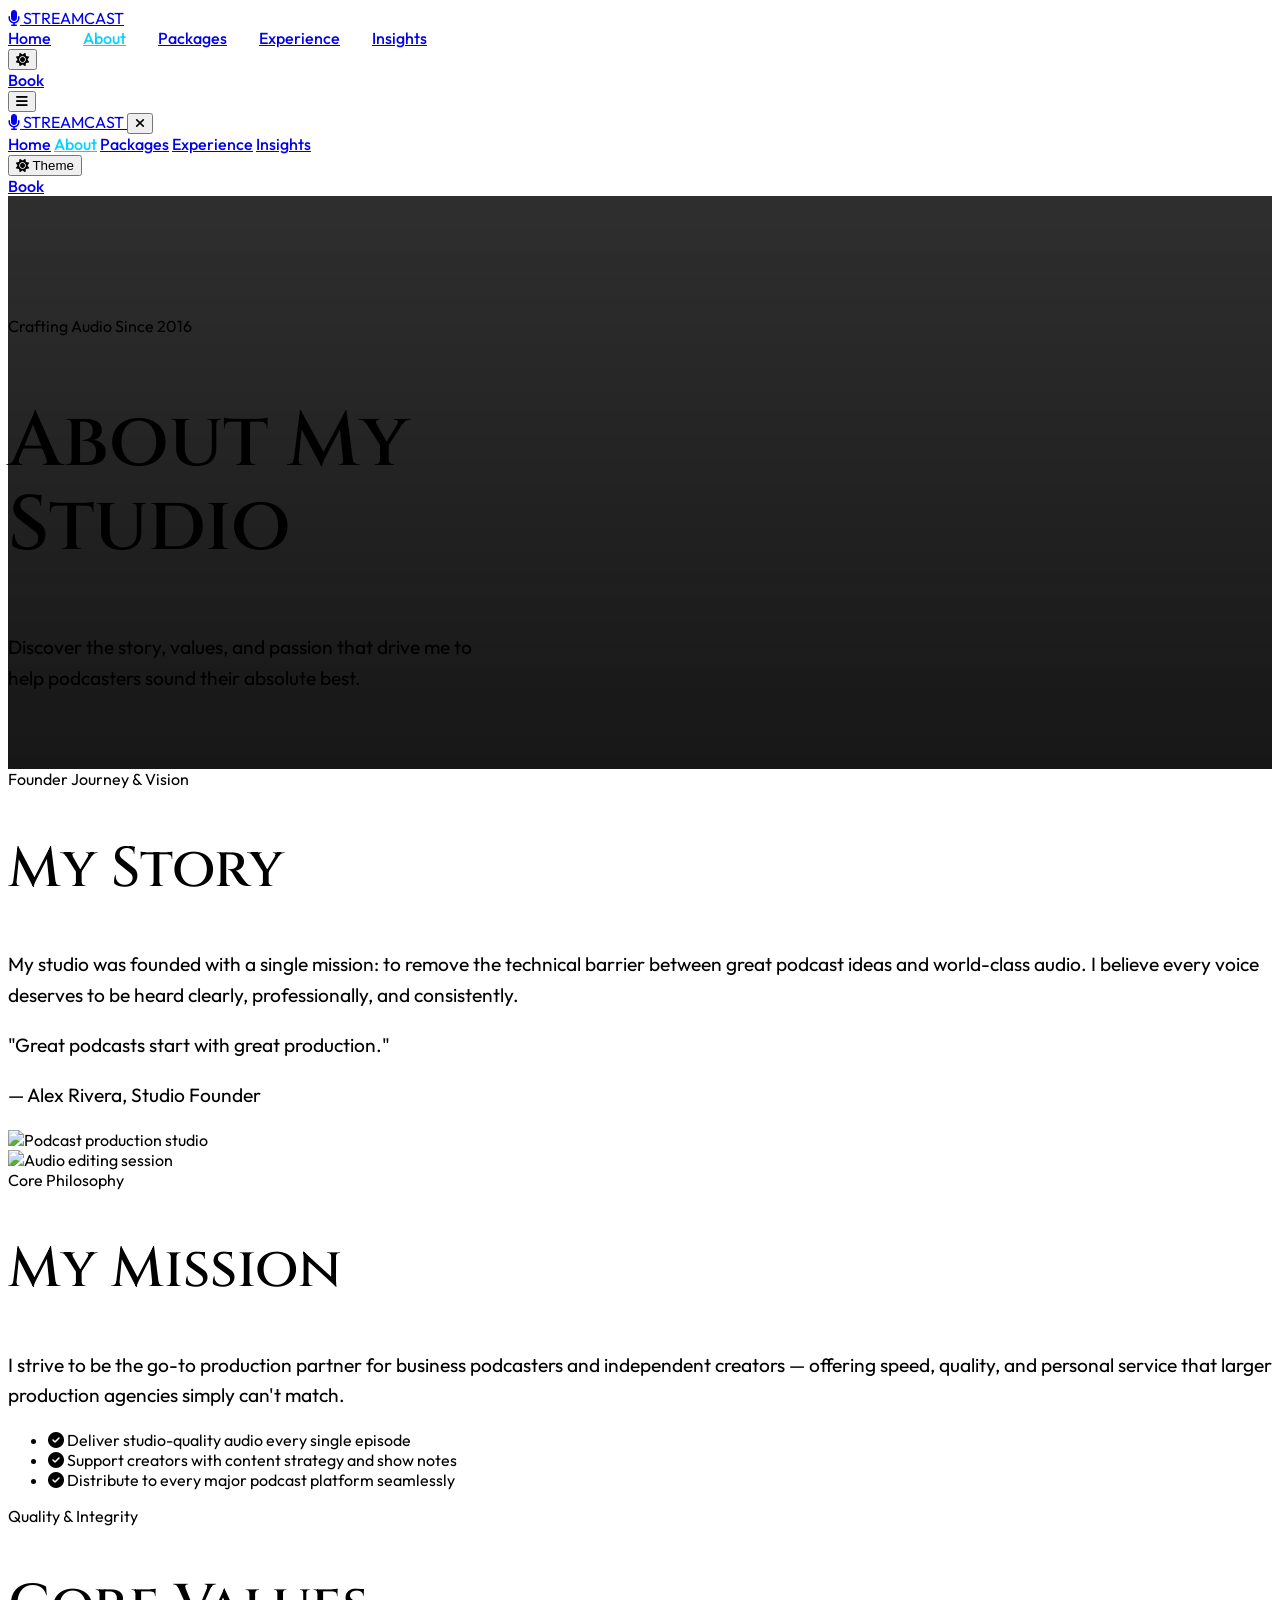
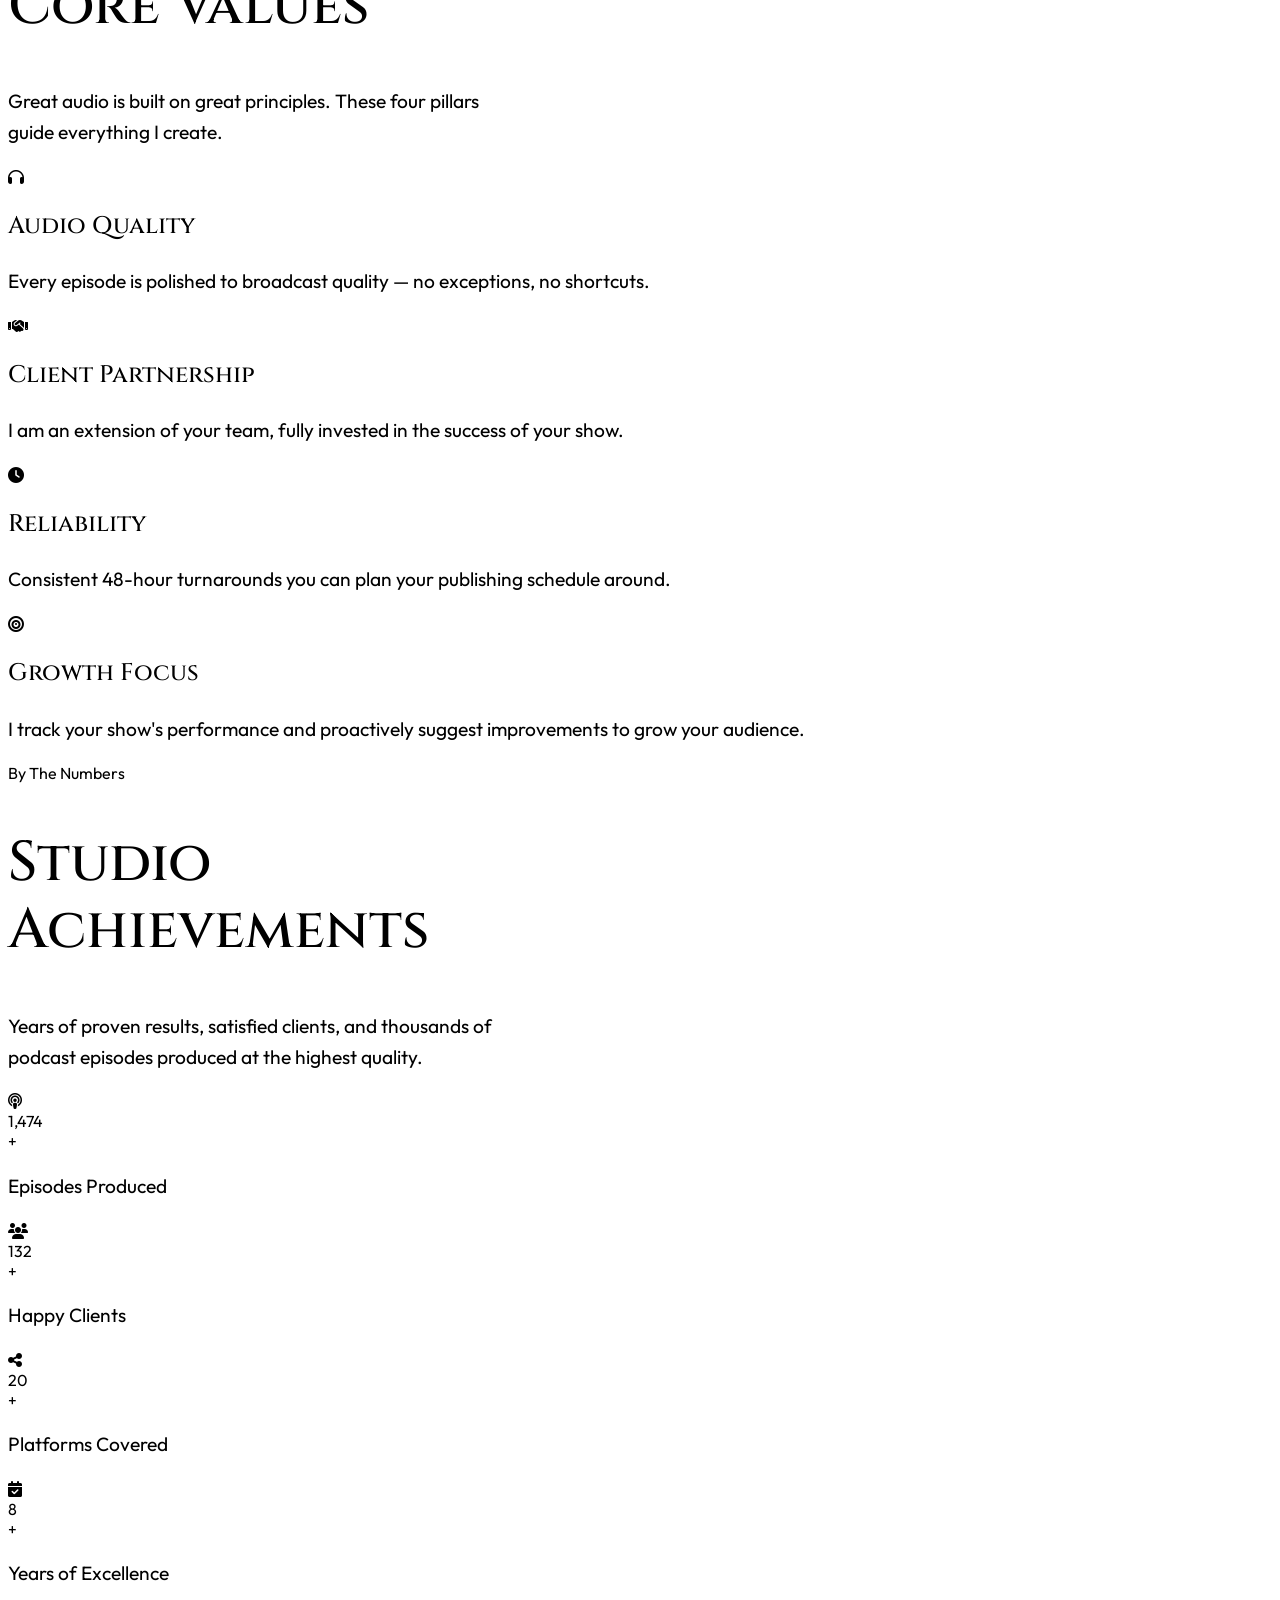
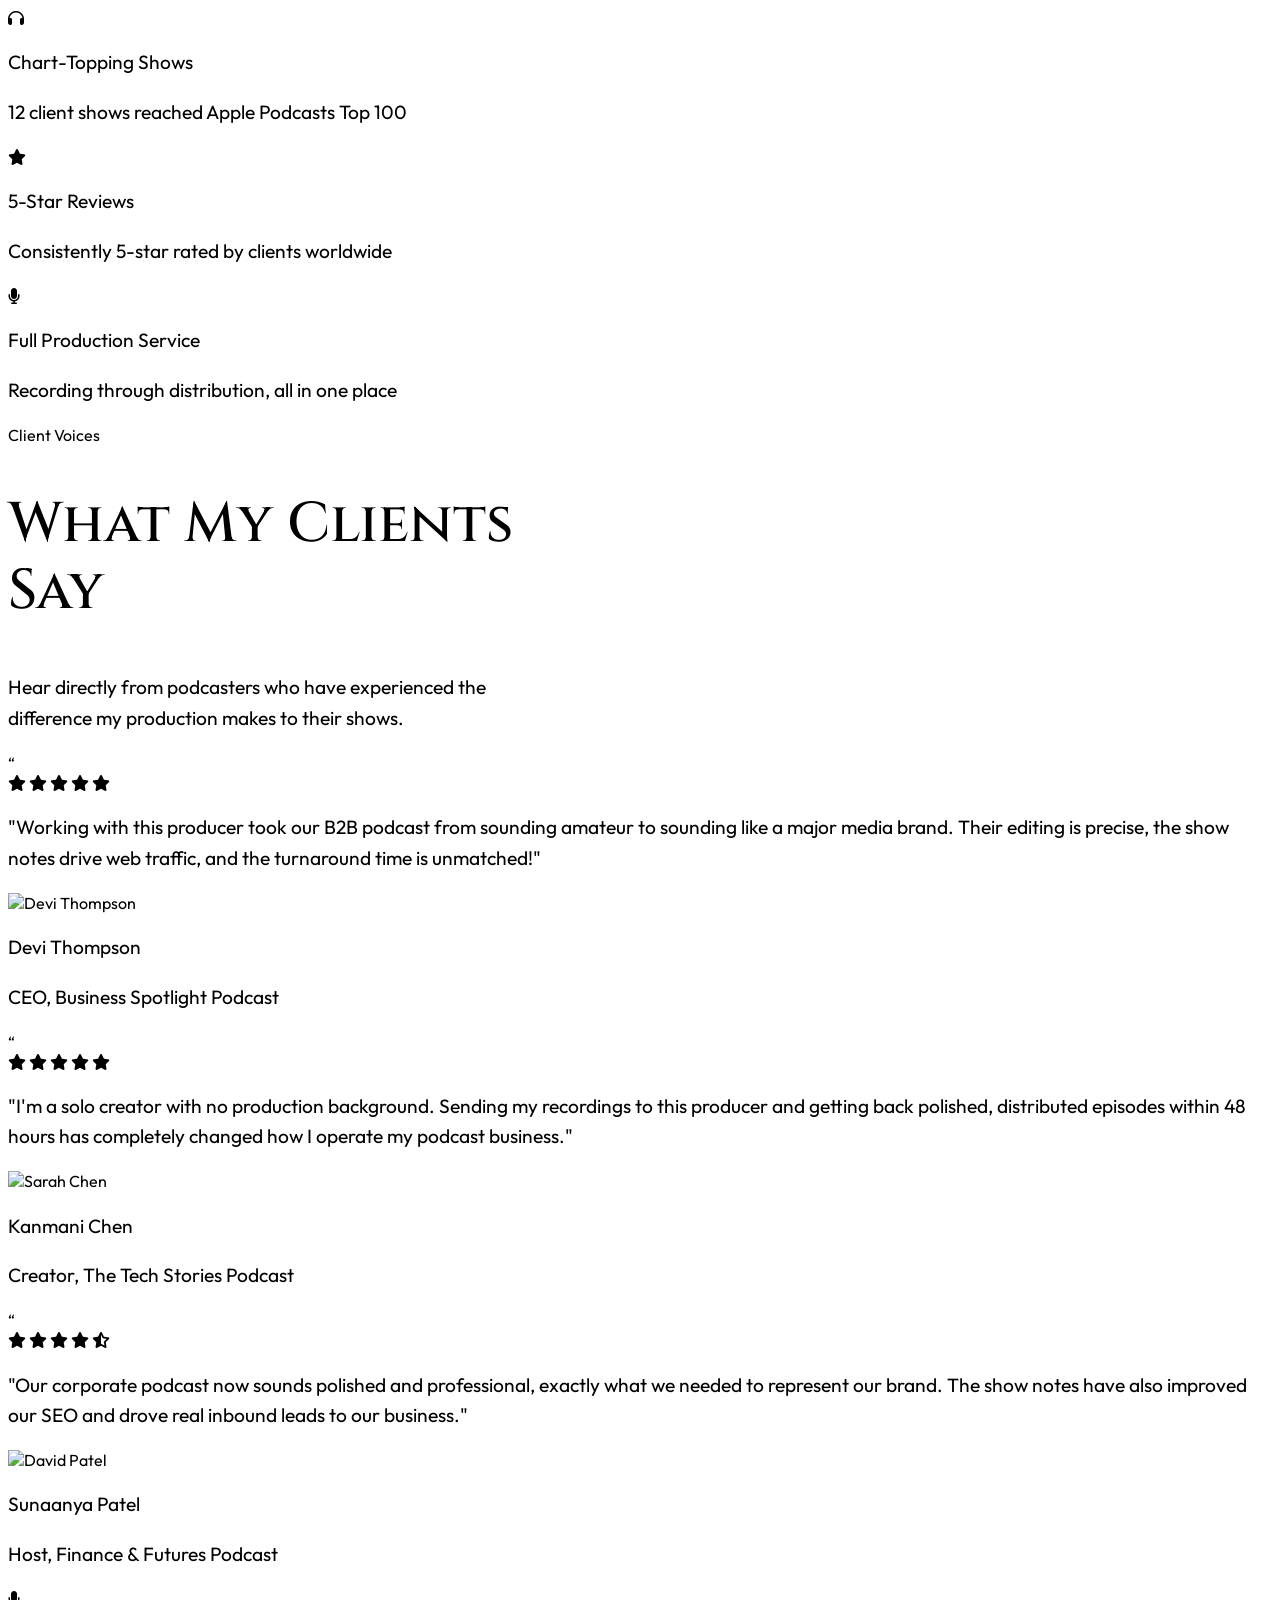
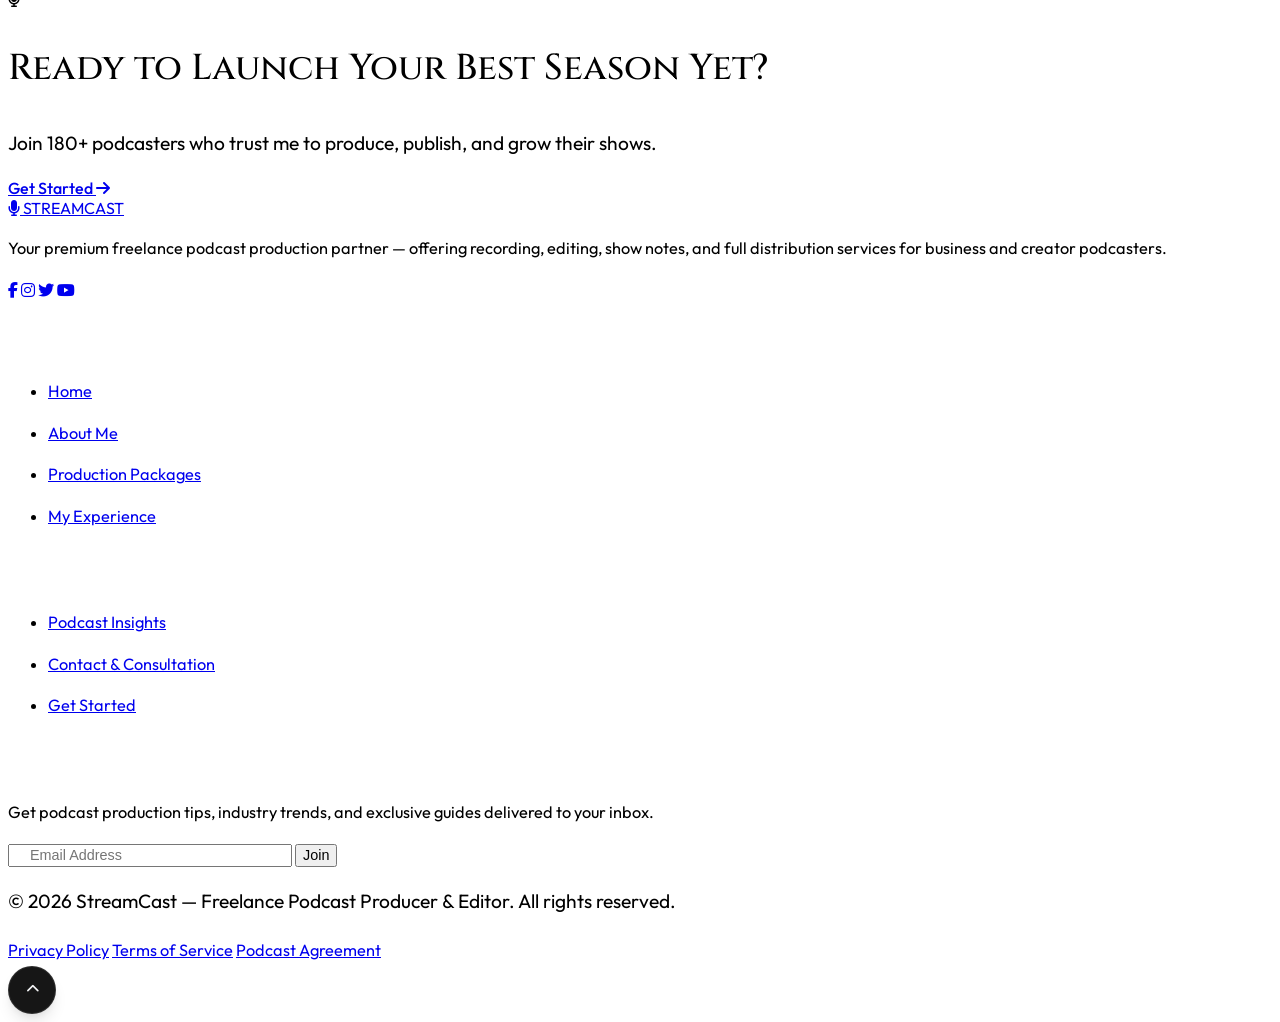
==== about.html @ 4ded886a "Add files via upload" ====
<!DOCTYPE html>
<html lang="en" class="dark">
<head>
  <!-- Favicon -->
  <link rel="icon" type="image/svg+xml" href="assets/images/favicon.svg">

  <meta charset="UTF-8">
  <meta name="viewport" content="width=device-width, initial-scale=1.0">
  <title>StreamCast | About Me</title>
  <meta name="description" content="Learn about my freelance podcast production studio's story, mission, and values. Dedicated to helping business and creator podcasters sound their best.">
  
  <!-- FontAwesome Icons -->
  <link rel="stylesheet" href="https://cdnjs.cloudflare.com/ajax/libs/font-awesome/6.4.0/css/all.min.css">
  <!-- Custom Styles -->
  <link rel="stylesheet" href="assets/css/custom.css">
  <!-- Tailwind CSS Play CDN -->
  <script src="https://cdn.tailwindcss.com"></script>
  <script>
    tailwind.config = {
      darkMode: 'class',
      theme: {
        extend: {
          colors: {
            'brand-blue': {
              DEFAULT: '#00d2fe',
              hover: '#00b4d8',
              dark: '#0096c7',
            },
            'charcoal': {
              900: '#0a0a0a',
              800: '#161616',
              700: '#1f1f1f',
              600: '#2e2e2e',
            }
          },
          fontFamily: {
            serif: ['Cinzel', 'serif'],
            sans: ['Outfit', 'sans-serif'],
          },
          fontWeight: {
            light: '300',
            normal: '410',
            medium: '500',
            semibold: '520',
            bold: '500',
            extrabold: '540',
            black: '580',
          }
        }
      }
    }
  </script>
</head>
<body class="bg-white dark:bg-charcoal-900 text-gray-900 dark:text-gray-100 transition-colors duration-300">

  <!-- NAVBAR -->
  <header id="main-header" class="fixed top-0 left-0 right-0 z-50 transition-all duration-300 py-3 bg-white dark:bg-[#0a0a0a]/95 border-b border-gray-200 dark:border-white/10">
    <div class="max-w-7xl mx-auto px-4 sm:px-6 lg:px-8">
      <div class="flex items-center justify-between h-16">
        
        <!-- Logo -->
        <a href="index.html" class="flex items-center space-x-2 gap-2 text-white font-serif tracking-widest text-xl md:text-2xl font-bold">
          <span class="text-brand-blue">
            <i class="fas fa-microphone"></i>
          </span>
          <span class="text-gray-900 dark:text-white">STREAMCAST</span>
        </a>

        <!-- Desktop Navigation Links -->
        <nav class="hidden lg:flex items-center gap-4 xl:gap-8 lg:mx-6 xl:mx-10">
          <a href="index.html" class="nav-link font-medium text-sm tracking-wider uppercase text-gray-600 dark:text-gray-300 hover:text-brand-blue dark:hover:text-brand-blue transition-colors py-2 border-b-2 border-transparent">Home</a>
          <a href="about.html" class="nav-link font-medium text-sm tracking-wider uppercase text-gray-900 dark:text-white hover:text-brand-blue transition-colors py-2 border-b-2 border-transparent">About</a>
          <a href="programs.html" class="nav-link font-medium text-sm tracking-wider uppercase text-gray-600 dark:text-gray-300 hover:text-brand-blue dark:hover:text-brand-blue transition-colors py-2 border-b-2 border-transparent">Packages</a>
          <a href="coaches.html" class="nav-link font-medium text-sm tracking-wider uppercase text-gray-600 dark:text-gray-300 hover:text-brand-blue dark:hover:text-brand-blue transition-colors py-2 border-b-2 border-transparent">Experience</a>
          
          <a href="blog.html" class="nav-link font-medium text-sm tracking-wider uppercase text-gray-600 dark:text-gray-300 hover:text-brand-blue dark:hover:text-brand-blue transition-colors py-2 border-b-2 border-transparent">Insights</a>
        </nav>

        <!-- Right Action Items (Buttons & Toggles) -->
        <div class="hidden lg:flex items-center space-x-4 gap-2">
          
          <!-- Theme Toggle -->
          <button class="theme-toggle-btn text-gray-600 dark:text-white focus:outline-none p-2 rounded-full hover:bg-gray-100 dark:hover:bg-white/10 transition-colors" title="Toggle Theme">
            <i class="theme-toggle-icon fas fa-sun text-yellow-400"></i>
          </button>

          <div class="h-6 w-px bg-gray-200 dark:bg-gray-700/50"></div>

          <a href="contact.html" class="bg-brand-blue hover:bg-brand-blue-hover text-black font-semibold text-xs tracking-widest uppercase px-5 py-2.5 rounded-full transition-all duration-300 shadow-md">Book</a>
          
        </div>

        <!-- Mobile Menu Button -->
        <div class="lg:hidden flex items-center space-x-4 gap-2">
          <button id="mobile-menu-btn" class="text-gray-800 dark:text-white hover:text-brand-blue focus:outline-none p-2 rounded-md transition-colors" aria-label="Open Menu">
            <i class="fas fa-bars text-2xl"></i>
          </button>
        </div>

      </div>
    </div>

  </header>

  <!-- Mobile Drawer Menu -->
  <div id="mobile-menu" class="fixed inset-y-0 right-0 z-[100] w-full max-w-xs bg-white/95 dark:bg-charcoal-900/95 backdrop-blur-md shadow-2xl p-6 border-l border-gray-200 dark:border-white/10 transform translate-x-full transition-transform duration-300 lg:hidden flex flex-col justify-between">
    <div>
      <div class="flex items-center justify-between mb-8">
        <a href="index.html" class="flex items-center space-x-2 gap-2 text-gray-900 dark:text-white font-serif tracking-widest text-lg font-bold group">
          <i class="fas fa-microphone text-brand-blue"></i>
          <span class="text-gray-900 dark:text-white">STREAMCAST</span>
        </a>
        <button id="mobile-menu-close-btn" class="text-gray-800 dark:text-white hover:text-brand-blue p-2 focus:outline-none" aria-label="Close Menu">
          <i class="fas fa-times text-2xl"></i>
        </button>
      </div>

      <nav class="flex flex-col space-y-4">
        <a href="index.html" class="nav-link text-base font-semibold text-gray-700 dark:text-gray-300 hover:text-brand-blue transition-colors py-1 border-b border-gray-100 dark:border-white/5">Home</a>
        <a href="about.html" class="nav-link text-base font-semibold text-gray-700 dark:text-gray-300 hover:text-brand-blue transition-colors py-1 border-b border-white/5">About</a>
        <a href="programs.html" class="nav-link text-base font-semibold text-gray-700 dark:text-gray-300 hover:text-brand-blue transition-colors py-1 border-b border-gray-100 dark:border-white/5">Packages</a>
        <a href="coaches.html" class="nav-link text-base font-semibold text-gray-700 dark:text-gray-300 hover:text-brand-blue transition-colors py-1 border-b border-white/5">Experience</a>
        
        <a href="blog.html" class="nav-link text-base font-semibold text-gray-700 dark:text-gray-300 hover:text-brand-blue transition-colors py-1 border-b border-white/5">Insights</a>
      </nav>
    </div>

    <div class="mt-8 pt-6 border-t border-gray-200 dark:border-white/10 flex flex-col space-y-4">
      <div class="flex items-center justify-center py-2 bg-gray-100 dark:bg-black/25 rounded-xl border border-gray-200 dark:border-white/5">
        <!-- Theme Toggle -->
        <button class="theme-toggle-btn text-gray-700 dark:text-gray-300 hover:text-brand-blue dark:hover:text-brand-blue focus:outline-none p-2 rounded-full transition-colors flex items-center gap-2 text-sm font-semibold" title="Toggle Theme">
          <i class="theme-toggle-icon fas fa-sun text-yellow-500 dark:text-yellow-400"></i>
          <span>Theme</span>
        </button>
      </div>
      <a href="contact.html" class="block text-center py-2.5 bg-brand-blue hover:bg-brand-blue-hover text-black font-semibold rounded-full shadow-lg transition-all">Book</a>
    </div>
  </div>

  <!-- ABOUT HERO SECTION -->
  <section class="inner-hero relative min-h-[60vh] flex items-center justify-center pt-40 md:pt-48 pb-16 overflow-hidden bg-cover bg-center" style="background-image: linear-gradient(rgba(10, 10, 10, 0.85), rgba(10, 10, 10, 0.95)), url('https://images.unsplash.com/photo-1478737270239-2f02b77fc618?auto=format&fit=crop&w=1920&q=80');">
    <div class="absolute inset-0 bg-gradient-to-t from-charcoal-900 to-transparent"></div>
    <div class="relative z-10 max-w-7xl mx-auto px-4 sm:px-6 lg:px-8 text-center space-y-4">
      <span class="text-brand-blue font-semibold text-xs uppercase tracking-widest block">Crafting Audio Since 2016</span>
      <h1 class="hero-heading text-white max-w-heading mx-auto">About My Studio</h1>
      <p class="body-text text-gray-300 max-w-paragraph mx-auto">
        Discover the story, values, and passion that drive me to help podcasters sound their absolute best.
      </p>
    </div>
  </section>

  <!-- OUR STORY -->
  <section class="py-24 bg-white dark:bg-charcoal-900">
    <div class="max-w-7xl mx-auto px-4 sm:px-6 lg:px-8">
      
      <div class="grid grid-cols-1 lg:grid-cols-2 gap-16 items-center">
        <!-- Story Text -->
        <div class="space-y-6">
          <span class="text-brand-blue font-semibold text-xs uppercase tracking-widest block">Founder Journey & Vision</span>
          <h2 class="section-heading text-gray-900 dark:text-white max-w-heading">My Story</h2>
          <div class="space-y-6 text-gray-600 dark:text-gray-400 leading-relaxed text-sm md:text-base">
            <p>
            My studio was founded with a single mission: to remove the technical barrier between great podcast ideas and world-class audio. I believe every voice deserves to be heard clearly, professionally, and consistently.
          </p>
          
          <div class="pt-4 flex items-center space-x-6 gap-2">
            <div class="border-l-4 border-brand-blue pl-4">
              <p class="font-serif font-bold text-lg text-gray-900 dark:text-white">"Great podcasts start with great production."</p>
              <p class="text-xs text-gray-500 mt-1">&mdash; Alex Rivera, Studio Founder</p>
            </div>
          </div>
        </div>
      </div>

        <!-- Studio Image -->
        <div class="relative">
          <div class="absolute -inset-1 rounded-2xl bg-gradient-to-r from-brand-blue/20 to-purple-500/10 blur opacity-40"></div>
          <div class="relative rounded-2xl overflow-hidden shadow-2xl p-1 bg-white/5 border border-white/10">
            <img src="https://img.magnific.com/premium-photo/medium-closeup-portrait-young-middle-eastern-influencer-wearing-headphones-creating-content-b_622301-3038.jpg?semt=ais_hybrid&w=740&q=80" alt="Podcast production studio" class="w-full h-[380px] object-cover rounded-xl">
          </div>
        </div>

      </div>

    </div>
  </section>

  <!-- MISSION SECTION -->
  <section class="py-24 bg-slate-50 dark:bg-charcoal-800">
    <div class="max-w-7xl mx-auto px-4 sm:px-6 lg:px-8">
      
      <div class="grid grid-cols-1 lg:grid-cols-2 gap-16 items-center">
        <!-- Left: Image layout -->
        <div class="order-2 lg:order-1 relative">
          <div class="absolute -inset-1 rounded-2xl bg-gradient-to-r from-brand-blue/30 to-cyan-500/20 blur opacity-40"></div>
          <div class="relative rounded-2xl overflow-hidden shadow-2xl p-1 bg-white/5 border border-white/10">
            <img src="https://encrypted-tbn0.gstatic.com/images?q=tbn:ANd9GcTdHnH7uPK-f9iyCu4mTZWMfiKW8yW2PJXwdZ-KbMtlJviJrvaEE84903Rh&s=10" alt="Audio editing session" class="w-full h-[380px] object-cover rounded-xl">
          </div>
        </div>

        <!-- Right: Mission text -->
        <div class="order-1 lg:order-2 space-y-6">
          <span class="text-brand-blue font-semibold text-xs uppercase tracking-widest block">Core Philosophy</span>
          <h2 class="section-heading text-gray-900 dark:text-white max-w-heading">My Mission</h2>
          <div class="space-y-6 text-gray-600 dark:text-gray-400 leading-relaxed text-sm md:text-base">
            <p>
            I strive to be the go-to production partner for business podcasters and independent creators — offering speed, quality, and personal service that larger production agencies simply can't match.
          </p>
          <ul class="space-y-3 text-sm text-gray-600 dark:text-gray-300">
            <li class="flex items-center gap-2"><i class="fas fa-circle-check text-brand-blue"></i> Deliver studio-quality audio every single episode</li>
            <li class="flex items-center gap-2"><i class="fas fa-circle-check text-brand-blue"></i> Support creators with content strategy and show notes</li>
            <li class="flex items-center gap-2"><i class="fas fa-circle-check text-brand-blue"></i> Distribute to every major podcast platform seamlessly</li>
          </ul>
        </div>
      </div>

    </div>
  </section>

  <!-- CORE VALUES -->
  <section class="py-24 bg-white dark:bg-charcoal-900">
    <div class="max-w-7xl mx-auto px-4 sm:px-6 lg:px-8">
      
      <!-- Section Header -->
      <div class="text-center mb-16 space-y-4">
        <span class="text-brand-blue font-semibold text-xs uppercase tracking-widest block">Quality & Integrity</span>
        <h2 class="section-heading text-gray-900 dark:text-white max-w-heading mx-auto">Core Values</h2>
        <p class="body-text text-gray-600 dark:text-gray-400 max-w-paragraph mx-auto">
          Great audio is built on great principles. These four pillars guide everything I create.
        </p>
      </div>

      <!-- Values Cards Grid -->
      <div class="grid grid-cols-1 md:grid-cols-2 lg:grid-cols-4 gap-8">
        
        <!-- Value 1 -->
        <div class="bg-slate-50 dark:bg-charcoal-800 border border-gray-100 dark:border-white/5 p-8 rounded-2xl shadow-sm text-center hover-card-trigger space-y-4">
          <div class="w-14 h-14 mx-auto rounded-xl bg-brand-blue/10 border border-brand-blue/20 flex items-center justify-center text-brand-blue text-xl">
            <i class="fas fa-headphones"></i>
          </div>
          <h3 class="card-heading text-gray-900 dark:text-white">Audio Quality</h3>
          <p class="text-xs text-gray-500 dark:text-gray-400 leading-relaxed">
            Every episode is polished to broadcast quality — no exceptions, no shortcuts.
          </p>
        </div>

        <!-- Value 2 -->
        <div class="bg-slate-50 dark:bg-charcoal-800 border border-gray-100 dark:border-white/5 p-8 rounded-2xl shadow-sm text-center hover-card-trigger space-y-4">
          <div class="w-14 h-14 mx-auto rounded-xl bg-brand-blue/10 border border-brand-blue/20 flex items-center justify-center text-brand-blue text-xl">
            <i class="fas fa-handshake"></i>
          </div>
          <h3 class="card-heading text-gray-900 dark:text-white">Client Partnership</h3>
          <p class="text-xs text-gray-500 dark:text-gray-400 leading-relaxed">
            I am an extension of your team, fully invested in the success of your show.
          </p>
        </div>

        <!-- Value 3 -->
        <div class="bg-slate-50 dark:bg-charcoal-800 border border-gray-100 dark:border-white/5 p-8 rounded-2xl shadow-sm text-center hover-card-trigger space-y-4">
          <div class="w-14 h-14 mx-auto rounded-xl bg-brand-blue/10 border border-brand-blue/20 flex items-center justify-center text-brand-blue text-xl">
            <i class="fas fa-clock"></i>
          </div>
          <h3 class="card-heading text-gray-900 dark:text-white">Reliability</h3>
          <p class="text-xs text-gray-500 dark:text-gray-400 leading-relaxed">
            Consistent 48-hour turnarounds you can plan your publishing schedule around.
          </p>
        </div>

        <!-- Value 4 -->
        <div class="bg-slate-50 dark:bg-charcoal-800 border border-gray-100 dark:border-white/5 p-8 rounded-2xl shadow-sm text-center hover-card-trigger space-y-4">
          <div class="w-14 h-14 mx-auto rounded-xl bg-brand-blue/10 border border-brand-blue/20 flex items-center justify-center text-brand-blue text-xl">
            <i class="fas fa-bullseye"></i>
          </div>
          <h3 class="card-heading text-gray-900 dark:text-white">Growth Focus</h3>
          <p class="text-xs text-gray-500 dark:text-gray-400 leading-relaxed">
            I track your show's performance and proactively suggest improvements to grow your audience.
          </p>
        </div>

      </div>

    </div>
  </section>

  <!-- ACHIEVEMENTS & STATS SECTION -->
  <section id="achievements" class="py-24 bg-slate-50 dark:bg-charcoal-800 overflow-hidden">
    <div class="max-w-7xl mx-auto px-4 sm:px-6 lg:px-8">

      <!-- Section Header -->
      <div class="text-center mb-16 space-y-4">
        <span class="text-brand-blue font-semibold text-xs uppercase tracking-widest block">By The Numbers</span>
        <h2 class="section-heading text-gray-900 dark:text-white max-w-heading mx-auto">Studio Achievements</h2>
        <p class="body-text text-gray-600 dark:text-gray-400 max-w-paragraph mx-auto">
          Years of proven results, satisfied clients, and thousands of podcast episodes produced at the highest quality.
        </p>
      </div>

      <!-- Stats Grid -->
      <div class="grid grid-cols-2 lg:grid-cols-4 gap-6 mb-16">
        <!-- Stat 1 -->
        <div class="stat-card group relative bg-white dark:bg-charcoal-900 border border-gray-100 dark:border-white/5 rounded-2xl p-8 text-center shadow-sm overflow-hidden hover:shadow-xl transition-all duration-500">
          <div class="absolute inset-0 bg-gradient-to-br from-brand-blue/5 to-transparent opacity-0 group-hover:opacity-100 transition-opacity duration-500"></div>
          <div class="relative z-10">
            <div class="w-14 h-14 mx-auto mb-4 rounded-xl bg-brand-blue/10 border border-brand-blue/25 flex items-center justify-center text-brand-blue text-2xl">
              <i class="fas fa-podcast"></i>
            </div>
            <div class="stat-number text-4xl font-serif font-bold text-gray-900 dark:text-white mb-1" data-target="2400">0</div>
            <div class="text-brand-blue text-2xl font-bold mb-2">+</div>
            <p class="text-xs uppercase tracking-widest text-gray-500 dark:text-gray-400 font-semibold">Episodes Produced</p>
          </div>
        </div>

        <!-- Stat 2 -->
        <div class="stat-card group relative bg-white dark:bg-charcoal-900 border border-gray-100 dark:border-white/5 rounded-2xl p-8 text-center shadow-sm overflow-hidden hover:shadow-xl transition-all duration-500">
          <div class="absolute inset-0 bg-gradient-to-br from-brand-blue/5 to-transparent opacity-0 group-hover:opacity-100 transition-opacity duration-500"></div>
          <div class="relative z-10">
            <div class="w-14 h-14 mx-auto mb-4 rounded-xl bg-brand-blue/10 border border-brand-blue/25 flex items-center justify-center text-brand-blue text-2xl">
              <i class="fas fa-users"></i>
            </div>
            <div class="stat-number text-4xl font-serif font-bold text-gray-900 dark:text-white mb-1" data-target="180">0</div>
            <div class="text-brand-blue text-2xl font-bold mb-2">+</div>
            <p class="text-xs uppercase tracking-widest text-gray-500 dark:text-gray-400 font-semibold">Happy Clients</p>
          </div>
        </div>

        <!-- Stat 3 -->
        <div class="stat-card group relative bg-white dark:bg-charcoal-900 border border-gray-100 dark:border-white/5 rounded-2xl p-8 text-center shadow-sm overflow-hidden hover:shadow-xl transition-all duration-500">
          <div class="absolute inset-0 bg-gradient-to-br from-brand-blue/5 to-transparent opacity-0 group-hover:opacity-100 transition-opacity duration-500"></div>
          <div class="relative z-10">
            <div class="w-14 h-14 mx-auto mb-4 rounded-xl bg-brand-blue/10 border border-brand-blue/25 flex items-center justify-center text-brand-blue text-2xl">
              <i class="fas fa-share-nodes"></i>
            </div>
            <div class="stat-number text-4xl font-serif font-bold text-gray-900 dark:text-white mb-1" data-target="20">0</div>
            <div class="text-brand-blue text-2xl font-bold mb-2">+</div>
            <p class="text-xs uppercase tracking-widest text-gray-500 dark:text-gray-400 font-semibold">Platforms Covered</p>
          </div>
        </div>

        <!-- Stat 4 -->
        <div class="stat-card group relative bg-white dark:bg-charcoal-900 border border-gray-100 dark:border-white/5 rounded-2xl p-8 text-center shadow-sm overflow-hidden hover:shadow-xl transition-all duration-500">
          <div class="absolute inset-0 bg-gradient-to-br from-brand-blue/5 to-transparent opacity-0 group-hover:opacity-100 transition-opacity duration-500"></div>
          <div class="relative z-10">
            <div class="w-14 h-14 mx-auto mb-4 rounded-xl bg-brand-blue/10 border border-brand-blue/25 flex items-center justify-center text-brand-blue text-2xl">
              <i class="fas fa-calendar-check"></i>
            </div>
            <div class="stat-number text-4xl font-serif font-bold text-gray-900 dark:text-white mb-1" data-target="8">0</div>
            <div class="text-brand-blue text-2xl font-bold mb-2">+</div>
            <p class="text-xs uppercase tracking-widest text-gray-500 dark:text-gray-400 font-semibold">Years of Excellence</p>
          </div>
        </div>
      </div>

      <!-- Achievement Badges Row -->
      <div class="grid grid-cols-1 sm:grid-cols-3 gap-6">
        <div class="flex items-center gap-4 bg-white dark:bg-charcoal-900 border border-gray-100 dark:border-white/5 rounded-2xl p-5 shadow-sm">
          <div class="w-12 h-12 shrink-0 rounded-xl bg-brand-blue/10 border border-brand-blue/20 flex items-center justify-center text-brand-blue text-lg">
            <i class="fas fa-headphones"></i>
          </div>
          <div>
            <p class="font-serif font-bold text-gray-900 dark:text-white text-sm">Chart-Topping Shows</p>
            <p class="text-xs text-gray-500 dark:text-gray-400">12 client shows reached Apple Podcasts Top 100</p>
          </div>
        </div>
        <div class="flex items-center gap-4 bg-white dark:bg-charcoal-900 border border-gray-100 dark:border-white/5 rounded-2xl p-5 shadow-sm">
          <div class="w-12 h-12 shrink-0 rounded-xl bg-brand-blue/10 border border-brand-blue/20 flex items-center justify-center text-brand-blue text-lg">
            <i class="fas fa-star"></i>
          </div>
          <div>
            <p class="font-serif font-bold text-gray-900 dark:text-white text-sm">5-Star Reviews</p>
            <p class="text-xs text-gray-500 dark:text-gray-400">Consistently 5-star rated by clients worldwide</p>
          </div>
        </div>
        <div class="flex items-center gap-4 bg-white dark:bg-charcoal-900 border border-gray-100 dark:border-white/5 rounded-2xl p-5 shadow-sm">
          <div class="w-12 h-12 shrink-0 rounded-xl bg-brand-blue/10 border border-brand-blue/20 flex items-center justify-center text-brand-blue text-lg">
            <i class="fas fa-microphone"></i>
          </div>
          <div>
            <p class="font-serif font-bold text-gray-900 dark:text-white text-sm">Full Production Service</p>
            <p class="text-xs text-gray-500 dark:text-gray-400">Recording through distribution, all in one place</p>
          </div>
        </div>
      </div>

    </div>
  </section>

  <!-- TESTIMONIALS SECTION -->
  <section id="testimonials" class="py-24 bg-white dark:bg-charcoal-900 relative overflow-hidden">
    <div class="absolute top-0 left-0 w-96 h-96 bg-brand-blue/5 rounded-full blur-3xl -translate-x-1/2 -translate-y-1/2 pointer-events-none"></div>
    <div class="absolute bottom-0 right-0 w-96 h-96 bg-purple-500/5 rounded-full blur-3xl translate-x-1/2 translate-y-1/2 pointer-events-none"></div>

    <div class="relative z-10 max-w-7xl mx-auto px-4 sm:px-6 lg:px-8">

      <!-- Section Header -->
      <div class="text-center mb-16 space-y-4">
        <span class="text-brand-blue font-semibold text-xs uppercase tracking-widest block">Client Voices</span>
        <h2 class="section-heading text-gray-900 dark:text-white max-w-heading mx-auto">What My Clients Say</h2>
        <p class="body-text text-gray-600 dark:text-gray-400 max-w-paragraph mx-auto">
          Hear directly from podcasters who have experienced the difference my production makes to their shows.
        </p>
      </div>

      <!-- Testimonials Grid -->
      <div class="grid grid-cols-1 md:grid-cols-12 gap-8">

        <!-- Testimonial 1 -->
        <div class="group relative flex flex-col h-full bg-slate-50 dark:bg-charcoal-800 border border-gray-100 dark:border-white/5 rounded-2xl p-8 shadow-sm hover:shadow-xl hover:-translate-y-1 transition-all duration-400 overflow-hidden md:col-span-6 lg:col-span-4">
          <div class="absolute top-0 left-0 right-0 h-1 bg-gradient-to-r from-brand-blue to-cyan-300 rounded-t-2xl"></div>
          <div class="text-brand-blue/25 text-7xl font-serif leading-none mb-4 select-none">&ldquo;</div>
          <div class="flex gap-1 mb-4 -mt-6">
            <i class="fas fa-star text-brand-blue text-xs"></i>
            <i class="fas fa-star text-brand-blue text-xs"></i>
            <i class="fas fa-star text-brand-blue text-xs"></i>
            <i class="fas fa-star text-brand-blue text-xs"></i>
            <i class="fas fa-star text-brand-blue text-xs"></i>
          </div>
          <p class="text-sm text-gray-600 dark:text-gray-300 leading-relaxed mb-6 grow">
            "Working with this producer took our B2B podcast from sounding amateur to sounding like a major media brand. Their editing is precise, the show notes drive web traffic, and the turnaround time is unmatched!"
          </p>
          <div class="flex items-center gap-4 mt-auto pt-4 border-t border-gray-200 dark:border-white/10 h-20">
            <img src="https://cdn-images-1.medium.com/max/1600/1*cRpjrpCeGSWpYfXHP16BpA.jpeg" alt="Devi Thompson" class="w-12 h-12 rounded-full object-cover border-2 border-brand-blue/30 shrink-0">
            <div>
              <p class="font-serif font-bold text-gray-900 dark:text-white text-sm md:text-xs lg:text-sm">Devi Thompson</p>
              <p class="text-xs md:text-[10px] lg:text-xs text-gray-500 dark:text-gray-400">CEO, Business Spotlight Podcast</p>
            </div>
          </div>
        </div>

        <!-- Testimonial 2 -->
        <div class="group relative flex flex-col h-full bg-slate-50 dark:bg-charcoal-800 border border-gray-100 dark:border-white/5 rounded-2xl p-8 shadow-sm hover:shadow-xl hover:-translate-y-1 transition-all duration-400 overflow-hidden md:col-span-6 lg:col-span-4">
          <div class="absolute top-0 left-0 right-0 h-1 bg-gradient-to-r from-brand-blue to-cyan-300 rounded-t-2xl"></div>
          <div class="text-brand-blue/25 text-7xl font-serif leading-none mb-4 select-none">&ldquo;</div>
          <div class="flex gap-1 mb-4 -mt-6">
            <i class="fas fa-star text-brand-blue text-xs"></i>
            <i class="fas fa-star text-brand-blue text-xs"></i>
            <i class="fas fa-star text-brand-blue text-xs"></i>
            <i class="fas fa-star text-brand-blue text-xs"></i>
            <i class="fas fa-star text-brand-blue text-xs"></i>
          </div>
          <p class="text-sm text-gray-600 dark:text-gray-300 leading-relaxed mb-6 grow">
            "I'm a solo creator with no production background. Sending my recordings to this producer and getting back polished, distributed episodes within 48 hours has completely changed how I operate my podcast business."
          </p>
          <div class="flex items-center gap-4 mt-auto pt-4 border-t border-white/10 h-20">
            <img src="https://encrypted-tbn0.gstatic.com/images?q=tbn:ANd9GcTE8I0unqSQaNtnwcqL_ZZqk3Cfdh_WURCX1hGhZYphvGKVWjmDMh_sGyg&s=10" alt="Sarah Chen" class="w-12 h-12 rounded-full object-cover border-2 border-brand-blue/50 shrink-0">
            <div>
              <p class="font-serif font-bold text-gray-900 dark:text-white text-sm md:text-xs lg:text-sm">Kanmani Chen</p>
              <p class="text-xs md:text-[10px] lg:text-xs text-gray-500 dark:text-gray-400">Creator, The Tech Stories Podcast</p>
            </div>
          </div>
        </div>

        <!-- Testimonial 3 -->
        <div class="group relative flex flex-col h-full bg-slate-50 dark:bg-charcoal-800 border border-gray-100 dark:border-white/5 rounded-2xl p-8 shadow-sm hover:shadow-xl hover:-translate-y-1 transition-all duration-400 overflow-hidden md:col-start-4 md:col-span-6 lg:col-span-4 lg:col-start-auto">
          <div class="absolute top-0 left-0 right-0 h-1 bg-gradient-to-r from-brand-blue to-cyan-300 rounded-t-2xl"></div>
          <div class="text-brand-blue/25 text-7xl font-serif leading-none mb-4 select-none">&ldquo;</div>
          <div class="flex gap-1 mb-4 -mt-6">
            <i class="fas fa-star text-brand-blue text-xs"></i>
            <i class="fas fa-star text-brand-blue text-xs"></i>
            <i class="fas fa-star text-brand-blue text-xs"></i>
            <i class="fas fa-star text-brand-blue text-xs"></i>
            <i class="fas fa-star-half-alt text-brand-blue text-xs"></i>
          </div>
          <p class="text-sm text-gray-600 dark:text-gray-300 leading-relaxed mb-6 grow">
            "Our corporate podcast now sounds polished and professional, exactly what we needed to represent our brand. The show notes have also improved our SEO and drove real inbound leads to our business."
          </p>
          <div class="flex items-center gap-4 mt-auto pt-4 border-t border-gray-200 dark:border-white/10 h-20">
            <img src="https://cdn.realtor.ca/individuals/TS637490207400000000/highres/1296632.jpg" alt="David Patel" class="w-12 h-12 rounded-full object-cover border-2 border-brand-blue/30 shrink-0">
            <div>
              <p class="font-serif font-bold text-gray-900 dark:text-white text-sm md:text-xs lg:text-sm">Sunaanya Patel</p>
              <p class="text-xs md:text-[10px] lg:text-xs text-gray-500 dark:text-gray-400">Host, Finance & Futures Podcast</p>
            </div>
          </div>
        </div>

      </div>

      <!-- CTA Banner -->
      <div class="mt-16 relative rounded-2xl overflow-hidden bg-gradient-to-r from-charcoal-900 via-charcoal-800 to-charcoal-900 dark:from-charcoal-800 dark:via-charcoal-700 dark:to-charcoal-800 border border-white/10 p-10 text-center shadow-2xl">
        <div class="absolute inset-0 bg-[radial-gradient(ellipse_at_center,_var(--tw-gradient-stops))] from-brand-blue/10 via-transparent to-transparent pointer-events-none"></div>
        <div class="relative z-10 space-y-4">
          <i class="fas fa-microphone text-brand-blue text-3xl"></i>
          <h3 dir="auto" class="font-serif font-bold text-white text-2xl md:text-3xl">Ready to Launch Your Best Season Yet?</h3>
          <p class="text-gray-400 text-sm max-w-md mx-auto">Join 180+ podcasters who trust me to produce, publish, and grow their shows.</p>
          <a href="contact.html" class="inline-block mt-4 bg-brand-blue hover:bg-brand-blue-hover text-black font-bold text-sm tracking-widest uppercase px-8 py-3 rounded-full transition-all duration-300 shadow-lg hover:shadow-brand-blue/30">
            Get Started <i class="fas fa-arrow-right ml-2"></i>
          </a>
        </div>
      </div>

    </div>
  </section>

  <!-- FOOTER -->

  <footer class="bg-slate-50 dark:bg-[#0a0a0a] border-t border-gray-200 dark:border-white/10 py-16 text-gray-700 dark:text-gray-300 text-sm">
    <div class="max-w-7xl mx-auto px-4 sm:px-6 lg:px-8">
      <div class="grid grid-cols-1 md:grid-cols-2 lg:grid-cols-4 gap-12">
        
        <!-- Column 1: Branding -->
        <div class="space-y-4">
          <a href="index.html" class="flex items-center space-x-2 gap-2 text-gray-900 dark:text-white font-serif tracking-widest text-xl md:text-2xl font-bold group">
            <i class="fas fa-microphone text-brand-blue"></i>
            <span class="text-gray-900 dark:text-white">STREAMCAST</span>
          </a>
          <p class="text-xs leading-relaxed text-gray-700 dark:text-gray-300">
            Your premium freelance podcast production partner — offering recording, editing, show notes, and full distribution services for business and creator podcasters.
          </p>
          <div class="flex space-x-4 gap-1.5 pt-2">
            <a href="#" class="text-gray-400 hover:text-brand-blue text-lg transition-colors"><i class="fab fa-facebook-f"></i></a>
            <a href="#" class="text-gray-400 hover:text-brand-blue text-lg transition-colors"><i class="fab fa-instagram"></i></a>
            <a href="#" class="text-gray-400 hover:text-brand-blue text-lg transition-colors"><i class="fab fa-twitter"></i></a>
            <a href="#" class="text-gray-400 hover:text-brand-blue text-lg transition-colors"><i class="fab fa-youtube"></i></a>
          </div>
        </div>

        <!-- Column 2: Navigation Links -->
        <div class="space-y-4">
          <h4 class="text-gray-900 dark:text-white font-serif font-semibold uppercase tracking-wider text-xs">Quick Links</h4>
          <ul class="space-y-2 text-xs">
            <li><a href="index.html" class="hover:text-brand-blue transition-colors">Home</a></li>
            <li><a href="about.html" class="hover:text-brand-blue transition-colors">About Me</a></li>
            <li><a href="programs.html" class="hover:text-brand-blue transition-colors">Production Packages</a></li>
            <li><a href="coaches.html" class="hover:text-brand-blue transition-colors">My Experience</a></li>
          </ul>
        </div>

        <!-- Column 3: Secondary Links -->
        <div class="space-y-4">
          <h4 class="text-gray-900 dark:text-white font-serif font-semibold uppercase tracking-wider text-xs">Resources</h4>
          <ul class="space-y-2 text-xs">
            
            <li><a href="blog.html" class="hover:text-brand-blue transition-colors">Podcast Insights</a></li>
            <li><a href="contact.html" class="hover:text-brand-blue transition-colors">Contact & Consultation</a></li>
            
            <li><a href="contact.html" class="hover:text-brand-blue transition-colors">Get Started</a></li>
          </ul>
        </div>

        <!-- Column 4: Newsletter -->
        <div class="space-y-4">
          <h4 class="text-gray-900 dark:text-white font-serif font-semibold uppercase tracking-wider text-xs">Newsletter</h4>
          <p class="text-xs text-gray-700 dark:text-gray-300">Get podcast production tips, industry trends, and exclusive guides delivered to your inbox.</p>
          <form id="newsletter-form" class="space-y-2">
            <div class="relative">
              <input type="email" placeholder="Email Address" required class="w-full bg-white dark:bg-charcoal-800 border border-gray-200 dark:border-white/10 text-gray-900 dark:text-white rounded-full pl-4 pr-20 py-2 text-xs focus:outline-none focus:border-brand-blue">
              <button type="submit" class="absolute right-1.5 top-1.5 bg-brand-blue hover:bg-brand-blue-hover text-black px-3 py-1 rounded-full text-xs font-bold">Join</button>
            </div>
          </form>
        </div>

      </div>

      <div class="border-t border-gray-200 dark:border-white/5 mt-12 pt-6 flex flex-col md:flex-row items-center justify-between text-xs text-gray-600 dark:text-gray-400 gap-4">
        <p>&copy; 2026 StreamCast &mdash; Freelance Podcast Producer & Editor. All rights reserved.</p>
        <div class="flex items-center gap-6">
          <a href="#" class="hover:text-gray-900 dark:hover:text-white">Privacy Policy</a>
          <a href="#" class="hover:text-gray-900 dark:hover:text-white">Terms of Service</a>
          <a href="#" class="hover:text-gray-900 dark:hover:text-white">Podcast Agreement</a>
        </div>
      </div>
    </div>
  </footer>

  <!-- Stat Counter Animation -->
  <script>
    (function () {
      function animateCount(el, target, duration) {
        let start = 0;
        const step = Math.ceil(target / (duration / 16));
        const timer = setInterval(() => {
          start += step;
          if (start >= target) { start = target; clearInterval(timer); }
          el.textContent = start.toLocaleString();
        }, 16);
      }

      const observer = new IntersectionObserver((entries) => {
        entries.forEach(entry => {
          if (entry.isIntersecting) {
            document.querySelectorAll('.stat-number').forEach(el => {
              const target = parseInt(el.getAttribute('data-target'), 10);
              animateCount(el, target, 1800);
            });
            observer.disconnect();
          }
        });
      }, { threshold: 0.3 });

      const section = document.getElementById('achievements');
      if (section) observer.observe(section);
    })();
  </script>
  <!-- Core JavaScript -->
  <script src="assets/js/main.js"></script>

</body>
</html>
---- assets/css/custom.css ----
@import url('https://fonts.googleapis.com/css2?family=Cinzel:wght@400..900&family=Outfit:wght@100..900&display=swap');

:root {
  --font-serif: 'Cinzel', serif;
  --font-sans: 'Outfit', sans-serif;
  --color-brand-blue: #00d2fe;
  --color-brand-blue-hover: #00b4d8;
  --color-dark: #0a0a0a;
}

html {
  scroll-behavior: smooth;
  font-family: var(--font-sans);
}

body {
  transition: background-color 0.3s ease, color 0.3s ease;
  overflow-x: hidden;
}

/* Glassmorphism base classes */
.glass {
  background: rgba(18, 18, 18, 0.6);
  backdrop-filter: blur(12px);
  -webkit-backdrop-filter: blur(12px);
  border: 1px solid rgba(255, 255, 255, 0.08);
}

.glass-light {
  background: rgba(255, 255, 255, 0.7);
  backdrop-filter: blur(12px);
  -webkit-backdrop-filter: blur(12px);
  border: 1px solid rgba(0, 0, 0, 0.08);
}

/* Scrollbar styles */
::-webkit-scrollbar {
  width: 8px;
  height: 8px;
}

::-webkit-scrollbar-track {
  background: #0a0a0a;
}

html.light ::-webkit-scrollbar-track {
  background: #f4f4f4;
}

::-webkit-scrollbar-thumb {
  background: #2a2a2a;
  border-radius: 4px;
}

html.light ::-webkit-scrollbar-thumb {
  background: #cccccc;
}

::-webkit-scrollbar-thumb:hover {
  background: var(--color-brand-blue);
}

/* Text constraints for layout compliance */
.max-w-heading {
  max-width: 600px;
}

.max-w-paragraph {
  max-width: 500px;
}

/* Custom glow animations */
.glow-brand-blue {
  box-shadow: 0 0 20px rgba(0, 210, 254, 0.25);
}

.glow-brand-blue-hover:hover {
  box-shadow: 0 0 30px rgba(0, 210, 254, 0.45);
}

/* Custom font sizes for typography requirements */
h1 {
  font-family: var(--font-serif);
  font-weight: 580;
  font-size: clamp(2.25rem, 6vw, 5rem);
  /* Adjusted minimum bound for mobile responsiveness */
  line-height: 1.1;
}

.hero-heading {
  font-family: var(--font-serif);
  font-weight: 580 !important;
  font-size: clamp(2.25rem, 6vw, 5rem) !important;
  /* Adjusted minimum bound for mobile responsiveness */
  line-height: 1.1;
}

h2 {
  font-family: var(--font-serif);
  font-weight: 540;
  font-size: clamp(1.75rem, 4.5vw, 3.5rem);
  /* Adjusted minimum bound for mobile responsiveness */
  line-height: 1.2;
}

.section-heading {
  font-family: var(--font-serif);
  font-weight: 540 !important;
  font-size: clamp(1.75rem, 4.5vw, 3.5rem) !important;
  /* Adjusted minimum bound for mobile responsiveness */
  line-height: 1.2;
}

h3 {
  font-family: var(--font-serif);
  font-weight: 520;
  font-size: clamp(1.5rem, 3vw, 2.25rem);
  /* Adjusted minimum bound for mobile responsiveness */
  line-height: 1.3;
}

.card-heading {
  font-family: var(--font-serif);
  font-weight: 520 !important;
  font-size: clamp(1.25rem, 2vw, 1.5rem) !important;
  /* Adjusted to a cleaner, smaller size */
  line-height: 1.3;
}

h4,
h5,
h6 {
  font-weight: 500;
  font-size: clamp(1.25rem, 2vw, 1.75rem);
  /* Adjusted minimum bound for mobile responsiveness */
  line-height: 1.3;
}

p {
  font-family: var(--font-sans);
  font-weight: 410;
  /* within 400-430 range */
  font-size: clamp(0.9rem, 2vw, 1.2rem);
  /* 0.9 to 1.2 rem */
  line-height: 1.6;
}

.body-text {
  font-family: var(--font-sans);
  font-weight: 410 !important;
  /* within 400-430 range */
  font-size: clamp(0.9rem, 2vw, 1.2rem) !important;
  /* 0.9 to 1.2 rem */
  line-height: 1.6;
}

/* Helper styles for rest of spec */
.subheading-text,
.lead-text {
  font-weight: 480 !important;
  /* 450-500 */
  font-size: clamp(1.1rem, 2.5vw, 1.5rem) !important;
}

button,
.btn,
a.bg-brand-blue,
a.bg-transparent {
  font-weight: 510;
}

.button-text {
  font-weight: 510 !important;
  /* 500-520 */
  font-size: clamp(0.9rem, 2vw, 1.2rem) !important;
}

label {
  font-weight: 480;
}

.nav-link {
  font-weight: 480 !important;
}

caption {
  font-weight: 400;
}

.caption-text,
.small-text {
  font-weight: 400 !important;
  font-size: clamp(0.75rem, 1.5vw, 1rem) !important;
}

strong,
b,
.bold-inline {
  font-weight: 500 !important;
}

/* Card hover animation */
.hover-card-trigger {
  transition: all 0.4s cubic-bezier(0.4, 0, 0.2, 1);
}

.hover-card-trigger:hover {
  transform: translateY(-6px);
  border-color: var(--color-brand-blue);
}

/* Active navigation links styling overrides */
.nav-link.active-nav {
  color: var(--color-brand-blue) !important;
  border-color: var(--color-brand-blue) !important;
}

/* High z-index enforcement for mobile drawer menu */
#mobile-menu {
  z-index: 100 !important;
}

/* Footer typography and spacing overrides for premium legibility */
footer .text-xs,
footer p.text-xs,
footer span.text-xs,
footer a.text-xs {
  font-size: 1.02rem !important;
  /* Clear, readable body size */
  line-height: 1.8 !important;
  /* Proper line spacing to prevent congestion */
}

/* Headings inside footer */
footer h4.text-xs {
  font-size: 1.15rem !important;
  /* Distinct and slightly larger headings */
  font-weight: 700 !important;
  letter-spacing: 0.08em !important;
  color: var(--color-dark) !important;
  margin-bottom: 1.25rem !important;
  display: block;
}

html.dark footer h4.text-xs {
  color: #ffffff !important;
}

/* Separate list items cleanly */
footer ul.space-y-2 {
  margin-top: 0.75rem !important;
}

footer ul.space-y-2 li {
  margin-bottom: 0.75rem !important;
  /* Proper vertical gap between links */
}

/* Footer newsletter inputs should keep a balanced text size */
footer input.text-xs,
footer button.text-xs {
  font-size: 0.9rem !important;
  line-height: 1.2 !important;
}

/* Back to Top button styling */
#back-to-top {
  background-color: #ffffff !important;
  color: #1f2937 !important;
  /* text-gray-800 */
  border: 1px solid #e5e7eb !important;
  /* border-gray-200 */
  border-radius: 9999px !important;
  width: 48px !important;
  height: 48px !important;
  box-shadow: 0 10px 15px -3px rgba(0, 0, 0, 0.1), 0 4px 6px -2px rgba(0, 0, 0, 0.05) !important;
  transition: all 0.3s ease !important;
}

html.dark #back-to-top {
  background-color: #161616 !important;
  /* dark:bg-charcoal-800 */
  color: #f3f4f6 !important;
  /* dark:text-gray-100 */
  border-color: rgba(255, 255, 255, 0.1) !important;
}

#back-to-top:hover {
  background-color: var(--color-brand-blue) !important;
  color: #ffffff !important;
  border-color: var(--color-brand-blue) !important;
  transform: translateY(-4px) scale(1.05) !important;
}

/* Viewport-specific inner hero adjustments */
@media (min-width: 1024px) {
  .inner-hero {
    min-height: 40vh !important;
    padding-top: 7.5rem !important;
    padding-bottom: 3.5rem !important;
  }
}

/* Header navigation spacing fix */
@media (min-width: 1024px) {
  header nav {
    display: flex !important;
    gap: 1.25rem !important;
  }
}

@media (min-width: 1280px) {
  header nav {
    gap: 2rem !important;
  }
}

/* Footer newsletter input layout */
#newsletter-form .relative input[type="email"] {
  padding-right: 5rem !important;
  padding-left: 1.25rem !important;
}

#newsletter-form .relative button[type="submit"] {
  right: 0.375rem !important;
  left: auto !important;
}

/* FAQ Accordion typography */
details summary {
  gap: 1rem !important;
}
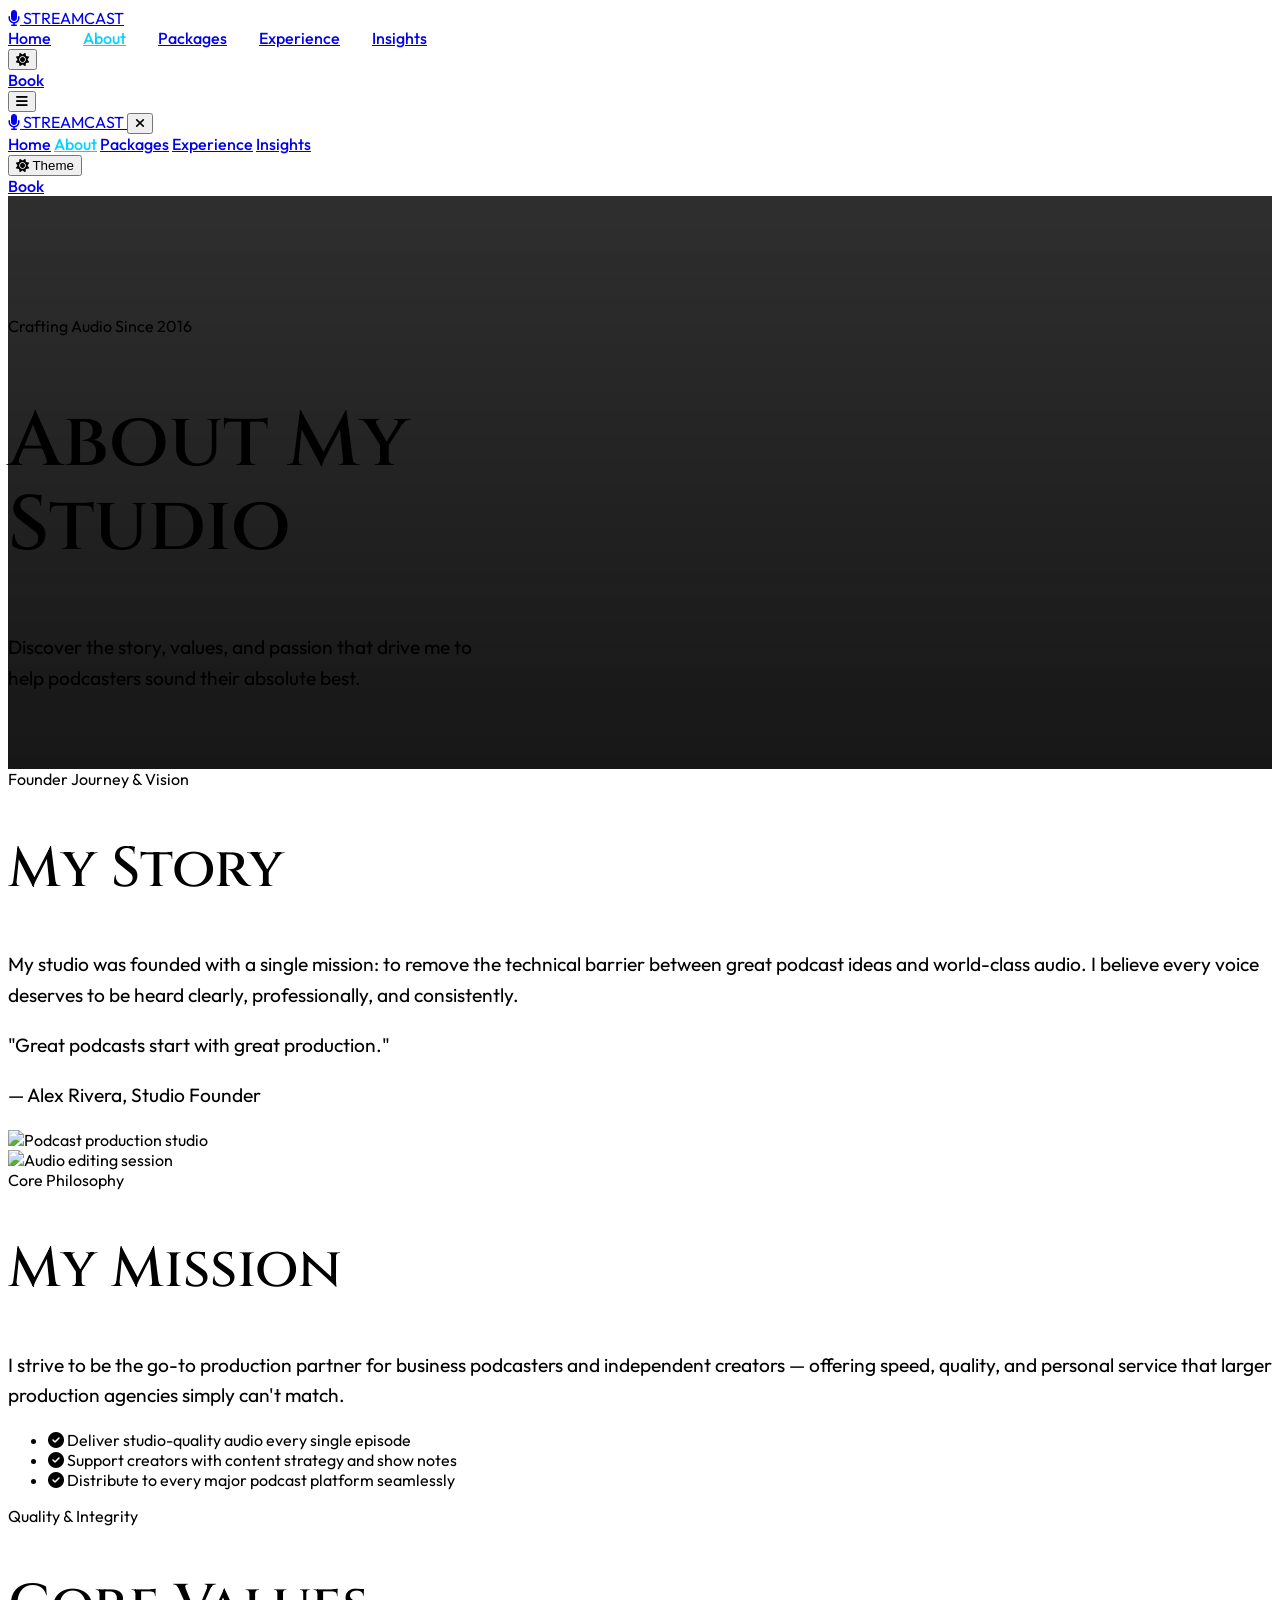
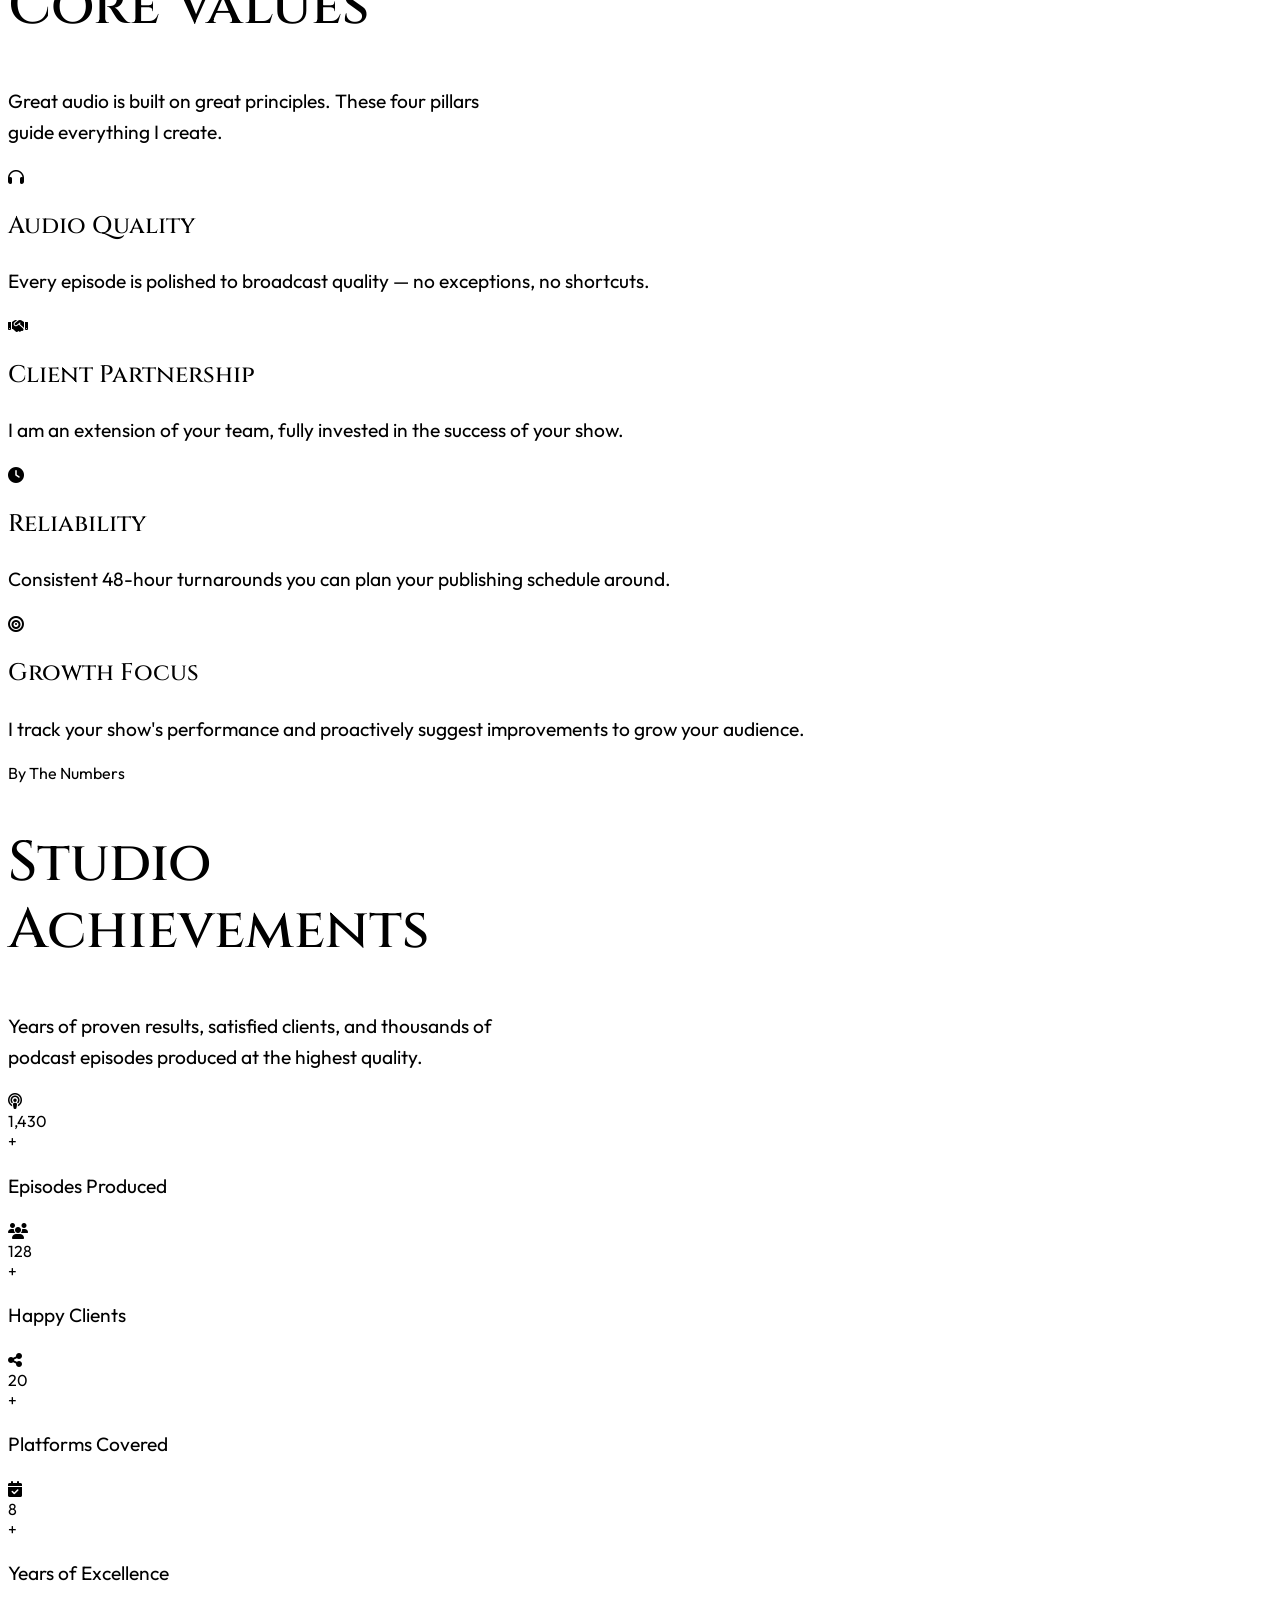
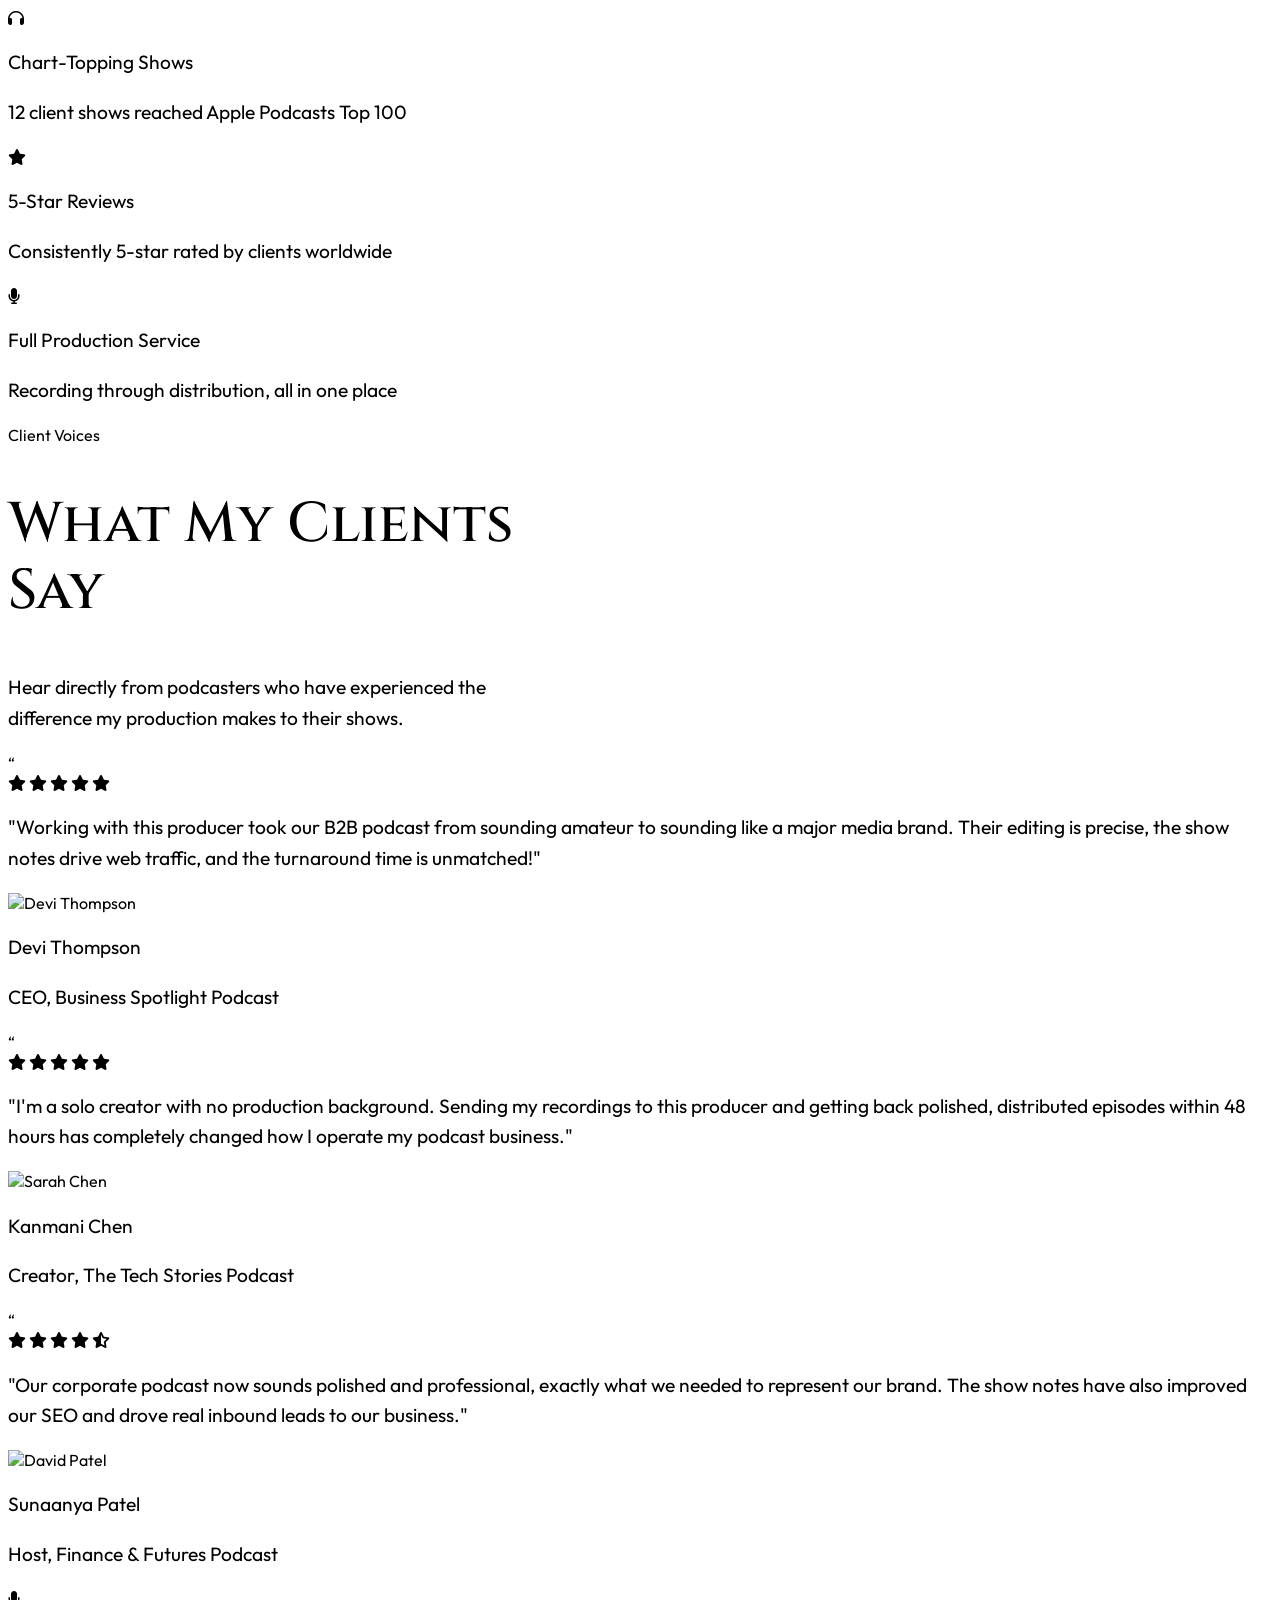
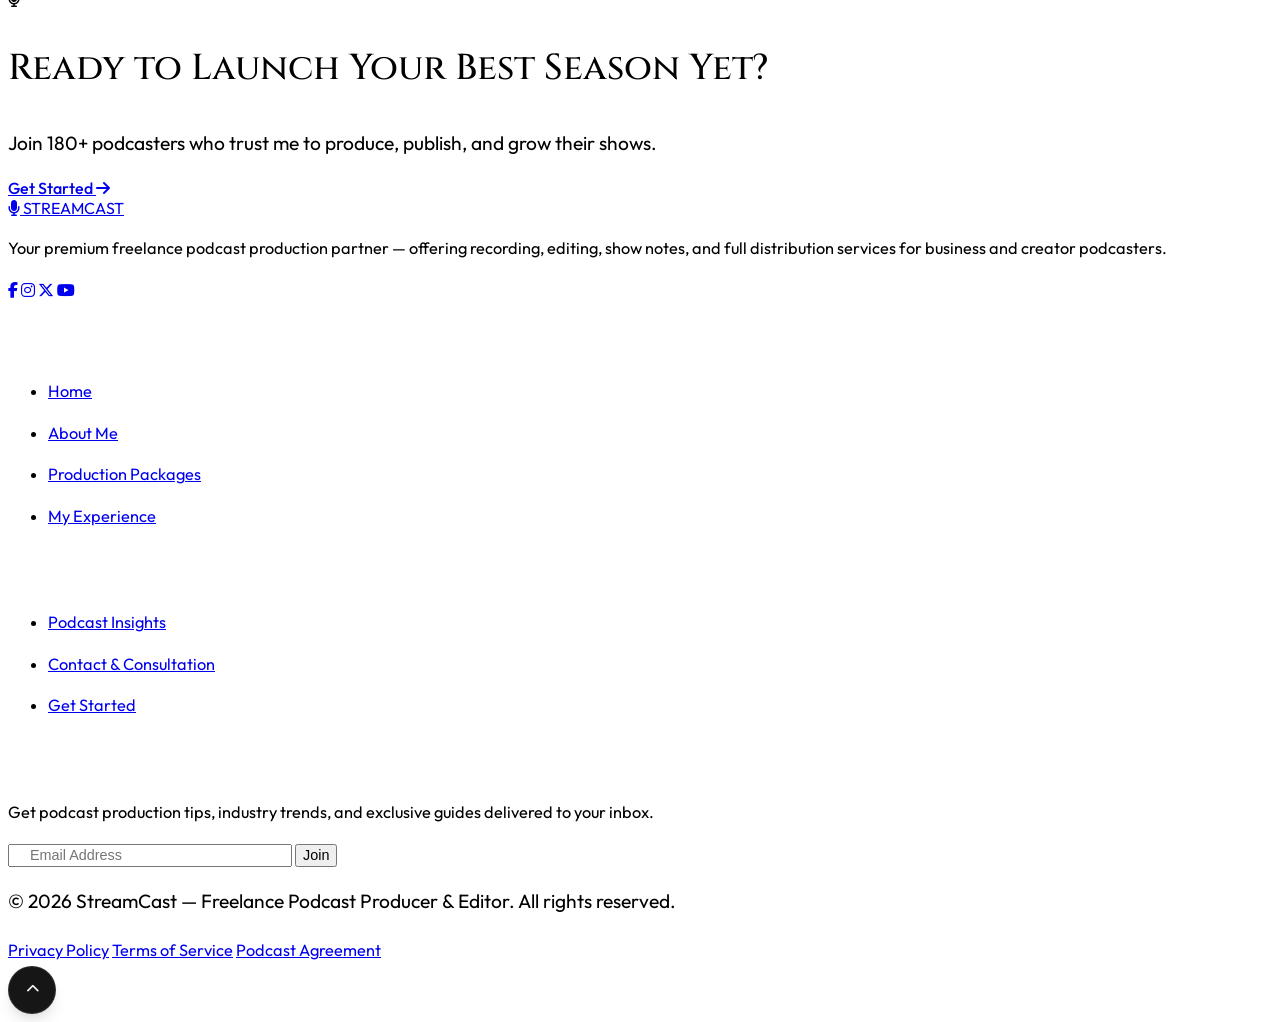
==== commit 7f0801a0: "Update X logo in footer and book page, fix card metadata and CTA button alignment on packages page" ====
--- a/about.html
+++ b/about.html
@@ -10,7 +10,7 @@
   <meta name="description" content="Learn about my freelance podcast production studio's story, mission, and values. Dedicated to helping business and creator podcasters sound their best.">
   
   <!-- FontAwesome Icons -->
-  <link rel="stylesheet" href="https://cdnjs.cloudflare.com/ajax/libs/font-awesome/6.4.0/css/all.min.css">
+  <link rel="stylesheet" href="https://cdnjs.cloudflare.com/ajax/libs/font-awesome/6.5.2/css/all.min.css">
   <!-- Custom Styles -->
   <link rel="stylesheet" href="assets/css/custom.css">
   <!-- Tailwind CSS Play CDN -->
@@ -508,7 +508,7 @@
           <div class="flex space-x-4 gap-1.5 pt-2">
             <a href="#" class="text-gray-400 hover:text-brand-blue text-lg transition-colors"><i class="fab fa-facebook-f"></i></a>
             <a href="#" class="text-gray-400 hover:text-brand-blue text-lg transition-colors"><i class="fab fa-instagram"></i></a>
-            <a href="#" class="text-gray-400 hover:text-brand-blue text-lg transition-colors"><i class="fab fa-twitter"></i></a>
+            <a href="#" class="text-gray-400 hover:text-brand-blue text-lg transition-colors"><i class="fa-brands fa-x-twitter"></i></a>
             <a href="#" class="text-gray-400 hover:text-brand-blue text-lg transition-colors"><i class="fab fa-youtube"></i></a>
           </div>
         </div>
